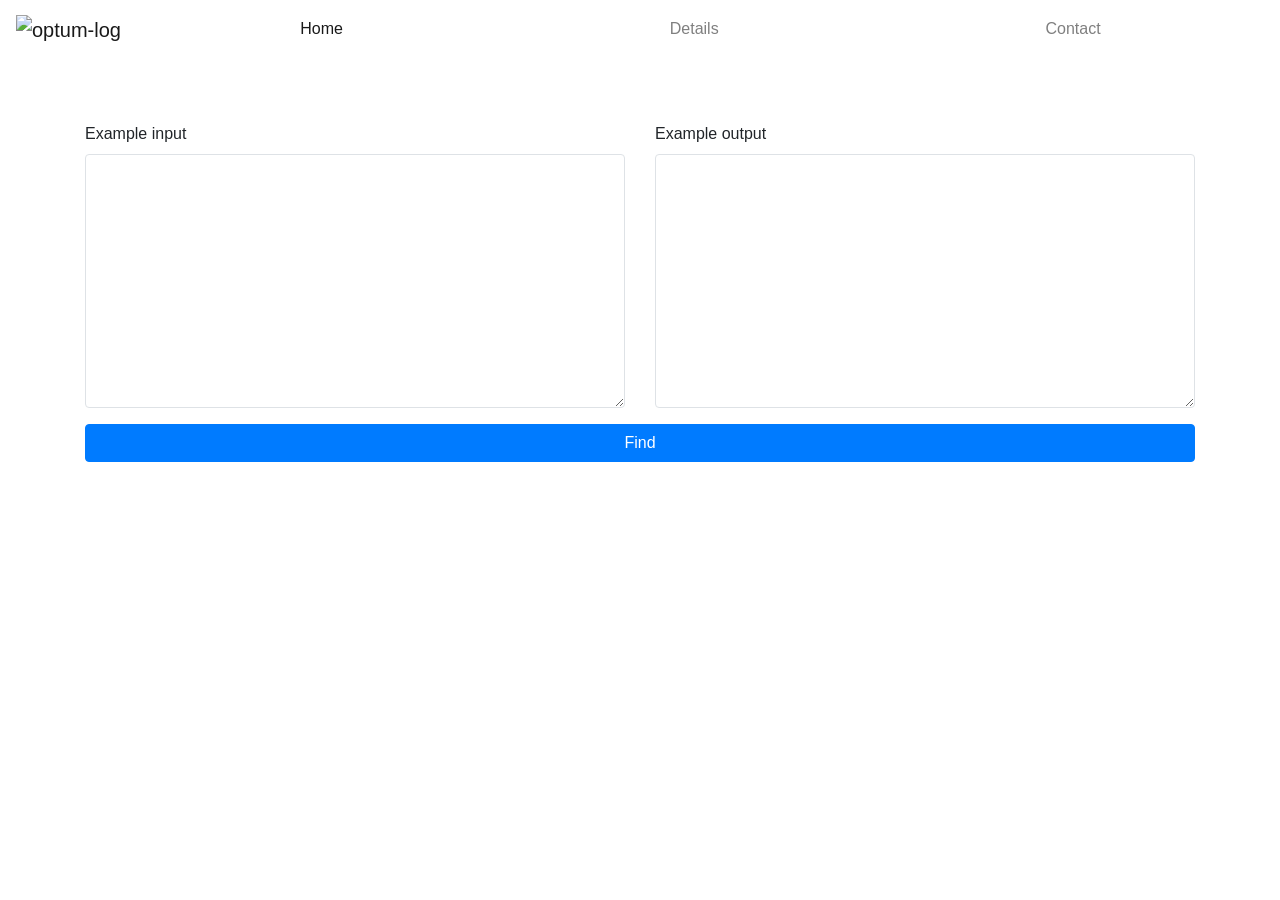
==== templates/index.html @ c43fb41e "new stuff" ====
<!DOCTYPE html>
<html>
<head>
	<!-- <link rel="stylesheet" href="style.css"> -->
	<meta charset="UTF-8">
	<link rel="stylesheet" href="https://stackpath.bootstrapcdn.com/bootstrap/4.1.1/css/bootstrap.min.css" integrity="sha384-WskhaSGFgHYWDcbwN70/dfYBj47jz9qbsMId/iRN3ewGhXQFZCSftd1LZCfmhktB" crossorigin="anonymous">
<script src="https://code.jquery.com/jquery-3.3.1.slim.min.js" integrity="sha384-q8i/X+965DzO0rT7abK41JStQIAqVgRVzpbzo5smXKp4YfRvH+8abtTE1Pi6jizo" crossorigin="anonymous"></script>
<script src="https://cdnjs.cloudflare.com/ajax/libs/popper.js/1.14.3/umd/popper.min.js" integrity="sha384-ZMP7rVo3mIykV+2+9J3UJ46jBk0WLaUAdn689aCwoqbBJiSnjAK/l8WvCWPIPm49" crossorigin="anonymous"></script>
<script src="https://stackpath.bootstrapcdn.com/bootstrap/4.1.1/js/bootstrap.min.js" integrity="sha384-smHYKdLADwkXOn1EmN1qk/HfnUcbVRZyYmZ4qpPea6sjB/pTJ0euyQp0Mk8ck+5T" crossorigin="anonymous"></script>
<script src="https://ajax.googleapis.com/ajax/libs/jquery/3.3.1/jquery.min.js"></script>
	<title>Hackathon Stuff</title>
	<style type="text/css">
		body {
    height: 100vh;
    width: auto;
}

img {
    height: 40px;
}

.container {
    margin-top: 5%;
}

.form-control {
    background-color: rgba(255, 255, 255, 0.7);
    border: none;
}

	</style>
</head>

<body>
	<nav class="navbar navbar-expand-lg navbar-light bg-white">
		<a class="navbar-brand" href="#"><img src="http://allvectorlogo.com/img/2016/10/optum-logo.png" alt="optum-logo"></a>
		<ul class="navbar-nav nav-fill w-100">
			<li class="nav-item active">
				<a class="nav-link" href="#">Home
					<span class="sr-only">(current)</span>
				</a>
			</li>
			<li class="nav-item">
				<a class="nav-link" href="#">Details</a>
			</li>
			<li class="nav-item">
				<a class="nav-link" href="#">Contact</a>
			</li>
		</ul>
	</nav>

	<div class="container">
		<div class="row">
			<div class="col md-6">
				<form>
					<div class="form-group">
						<label for="input">Example input</label>
						<textarea class="form-control border" id="input" rows="10"></textarea>
					</div>
				</form>
			</div>
			<div class="col md-6">
				<form>
					<div class="form-group">
						<label for="output">Example output</label>
						<textarea class="form-control border" id="output" rows="10"></textarea>
					</div>
				</form>
			</div>
		</div>
		<div class="row">
			<div class="col md-12">
				<button type="button" id="theButton" class="btn btn-primary w-100">Find</button>
			</div>
		</div>
	</div>

</body>

<script type="text/javascript">

	let toSend = {};

window.onload = function() {
	// setup the button click
	document.getElementById("theButton").onclick = function() {
		
		doWork(document.getElementById("input").value)
	};
}

function doWork(obj) {
	// ajax the JSON to the server
	let toSend = {
		body: obj
	}
	console.log(toSend);
	$.post("receiver", JSON.stringify(toSend), function(res){
		console.log(res);
	});
	// stop link reloading the page
 event.preventDefault();
}
</script>

</html>
---- templates/style.css ----
body {
    background-image: linear-gradient( rgba(0, 0, 0, 0.5), rgba(0, 0, 0, 0.5) ), url(background-img1.jpg);
    background-attachment: fixed;
    height: 100vh;
    width: auto;
}

img {
    height: 40px;
}

.btn {
    background-color: rgba(0, 0, 0, 0.5);
    border-color: rgba(0, 0, 0, 0.5);
    margin-left: 47%;
}

.container {
    margin-top: 5%;
}

.form-control {
    background-color: rgba(255, 255, 255, 0.7);
    border: none;
}

.btn:hover {
    background-color: grey;
    border: none;
}
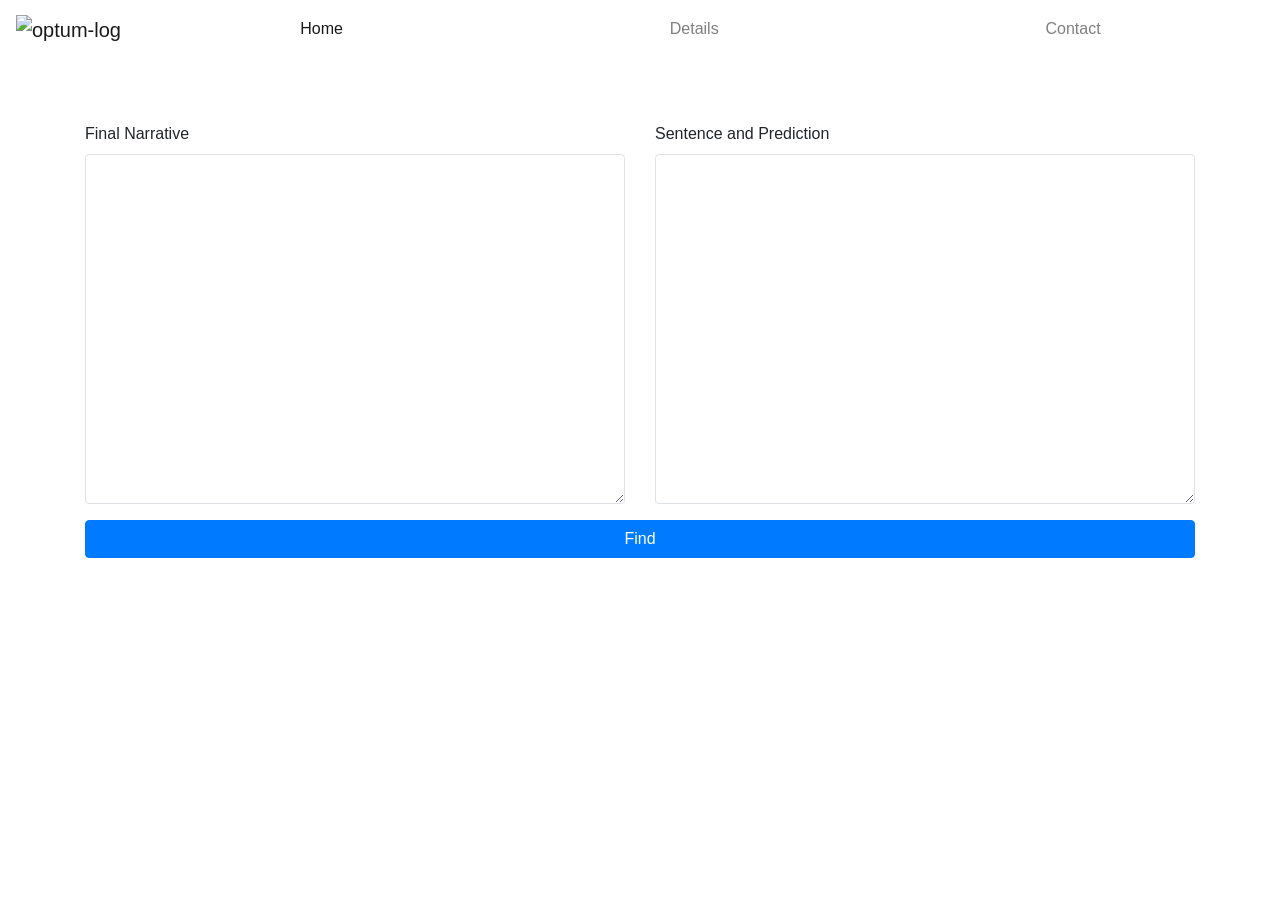
==== commit 1f065e79: "fix" ====
--- a/templates/index.html
+++ b/templates/index.html
@@ -54,16 +54,16 @@
 			<div class="col md-6">
 				<form>
 					<div class="form-group">
-						<label for="input">Example input</label>
-						<textarea class="form-control border" id="input" rows="10"></textarea>
+						<label for="input">Final Narrative</label>
+						<textarea class="form-control border" id="input" rows="14"></textarea>
 					</div>
 				</form>
 			</div>
 			<div class="col md-6">
 				<form>
 					<div class="form-group">
-						<label for="output">Example output</label>
-						<textarea class="form-control border" id="output" rows="10"></textarea>
+						<label for="output">Sentence and Prediction</label>
+						<textarea class="form-control border" id="output" rows="14"></textarea>
 					</div>
 				</form>
 			</div>
@@ -95,12 +95,12 @@
 		body: obj
 	}
 	console.log(toSend);
-	$.post("receiver", JSON.stringify(toSend), function(res){
-		console.log(res);
+	$.post("receiver", toSend, function(res){
+		document.getElementById("output").value = res
 	});
 	// stop link reloading the page
  event.preventDefault();
 }
 </script>
 
-</html>+</html>
